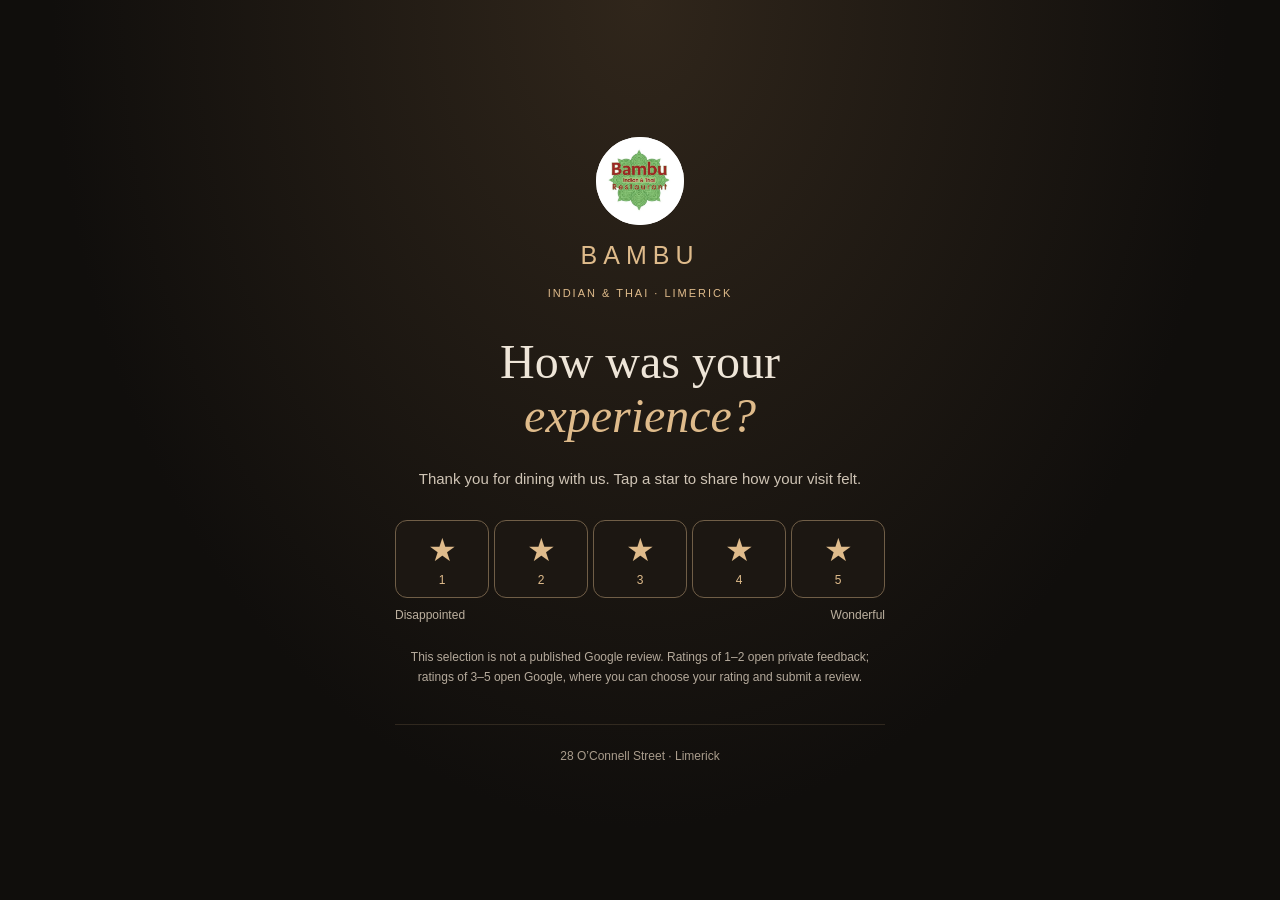
==== feedback/index.html @ 654231d2 "Add unlisted QR feedback page with rating flow and email fallback" ====
<!doctype html>
<html lang="en">
<head>
<meta charset="utf-8">
<meta name="viewport" content="width=device-width,initial-scale=1">
<meta name="robots" content="noindex,nofollow">
<title>Your experience · Bambu</title>
<link rel="stylesheet" href="/assets/css/feedback.css">
<script src="/assets/js/feedback.js" defer></script>
</head>
<body>
<main class="feedback-card">
<a class="brand" href="/" aria-label="Bambu home"><img src="/assets/logo.webp" width="88" height="88" alt="Bambu"><span>BAMBU</span></a>
<p class="eyebrow">INDIAN &amp; THAI · LIMERICK</p>
<section id="rating-screen">
<h1>How was your<br><em>experience?</em></h1>
<p>Thank you for dining with us. Tap a star to share how your visit felt.</p>
<div class="stars" role="group" aria-label="Rate your experience from one to five stars">
<button type="button" data-rating="1" aria-label="1 star"><span aria-hidden="true">★</span><small>1</small></button>
<button type="button" data-rating="2" aria-label="2 stars"><span aria-hidden="true">★</span><small>2</small></button>
<button type="button" data-rating="3" aria-label="3 stars"><span aria-hidden="true">★</span><small>3</small></button>
<button type="button" data-rating="4" aria-label="4 stars"><span aria-hidden="true">★</span><small>4</small></button>
<button type="button" data-rating="5" aria-label="5 stars"><span aria-hidden="true">★</span><small>5</small></button>
</div>
<div class="scale"><span>Disappointed</span><span>Wonderful</span></div>
<p class="note">This selection is not a published Google review. Ratings of 1–2 open private feedback; ratings of 3–5 open Google, where you can choose your rating and submit a review.</p>
</section>
<section id="private-screen" hidden>
<p class="eyebrow" id="selected-rating"></p>
<h1 tabindex="-1" id="private-title">We’re sorry.</h1>
<p>Your visit should have been better. Please tell us what we could improve.</p>
<form id="feedback-form">
<label for="guest-name">Your name <span>(optional)</span></label>
<input id="guest-name" name="name" autocomplete="name" maxlength="100">
<label for="guest-feedback">What could we improve? <span>(optional)</span></label>
<textarea id="guest-feedback" name="feedback" rows="4" maxlength="3000"></textarea>
<p class="note">Online submission is coming soon. The button below opens your email app with your feedback addressed to info@bambu.ie. Nothing is sent or saved by this website.</p>
<button class="primary" type="submit">Open email to Bambu ↗</button>
<p id="email-status" role="status"></p>
</form>
<a class="skip" href="/">Skip and return to Bambu</a>
<button class="back" type="button" id="change-rating">Change my rating</button>
</section>
<noscript><p>Please enable JavaScript to use the rating buttons, or email <a href="mailto:info@bambu.ie">info@bambu.ie</a>.</p></noscript>
<footer>28 O’Connell Street · Limerick</footer>
</main>
</body>
</html>
---- assets/css/feedback.css ----
:root{color-scheme:dark;font-family:Arial,sans-serif;color:#eee5d8;background:#100e0c}*{box-sizing:border-box}body{margin:0;min-height:100svh;display:grid;place-items:center;padding:32px 20px;background:radial-gradient(ellipse at top,#30261b 0, #100e0c 65%)}.feedback-card{width:100%;max-width:490px;text-align:center}.brand{display:inline-flex;flex-direction:column;align-items:center;gap:16px;color:#dfbb8b;text-decoration:none;letter-spacing:6px;font-size:25px}.brand img{border-radius:50%;background:white}.eyebrow{font-size:11px;letter-spacing:2px;color:#dfbb8b;margin:14px 0 32px}h1{font-family:Georgia,serif;font-size:clamp(34px,8vw,48px);line-height:1.12;font-weight:400;margin:24px 0}h1 em{color:#dfbb8b}p{line-height:1.7;color:#cfc4b5;font-size:15px}.stars{display:flex;justify-content:space-between;gap:5px;margin-top:28px}.stars button{flex:1;min-width:44px;min-height:64px;border:1px solid #705e47;border-radius:12px;background:#1c1712;color:#dfbb8b;cursor:pointer;padding:10px 2px}.stars span{font-size:32px}.stars small{display:block;margin-top:4px;font-size:12px}.stars button:hover,.stars button:focus-visible{background:#dfbb8b;color:#171310;box-shadow:0 0 18px #dfbb8b55}.scale{display:flex;justify-content:space-between;color:#bcb09f;font-size:12px;margin-top:10px}.note{font-size:12px;color:#b5aa9c;margin-top:25px}form{text-align:left}label{display:block;margin:20px 0 9px;font-size:14px}label span{color:#b5aa9c;font-size:12px}input,textarea{width:100%;background:#1c1712;border:1px solid #705e47;border-radius:8px;padding:12px;color:#fff;font:inherit;font-size:16px}textarea{resize:vertical}.primary{width:100%;background:#dfbb8b;color:#171310;border:0;border-radius:30px;min-height:48px;font-size:14px;font-weight:bold;cursor:pointer;margin:10px 0}.skip,.back{display:block;margin:12px auto;color:#dfbb8b;font-size:14px;min-height:44px;padding:12px}.back{background:none;border:none;cursor:pointer}.skip{text-decoration:none}a{color:#dfbb8b}footer{border-top:1px solid #dfbb8b25;margin-top:36px;padding-top:24px;font-size:12px;color:#a99c8c}:focus-visible{outline:2px solid #f5d7ad;outline-offset:4px}[hidden]{display:none!important}
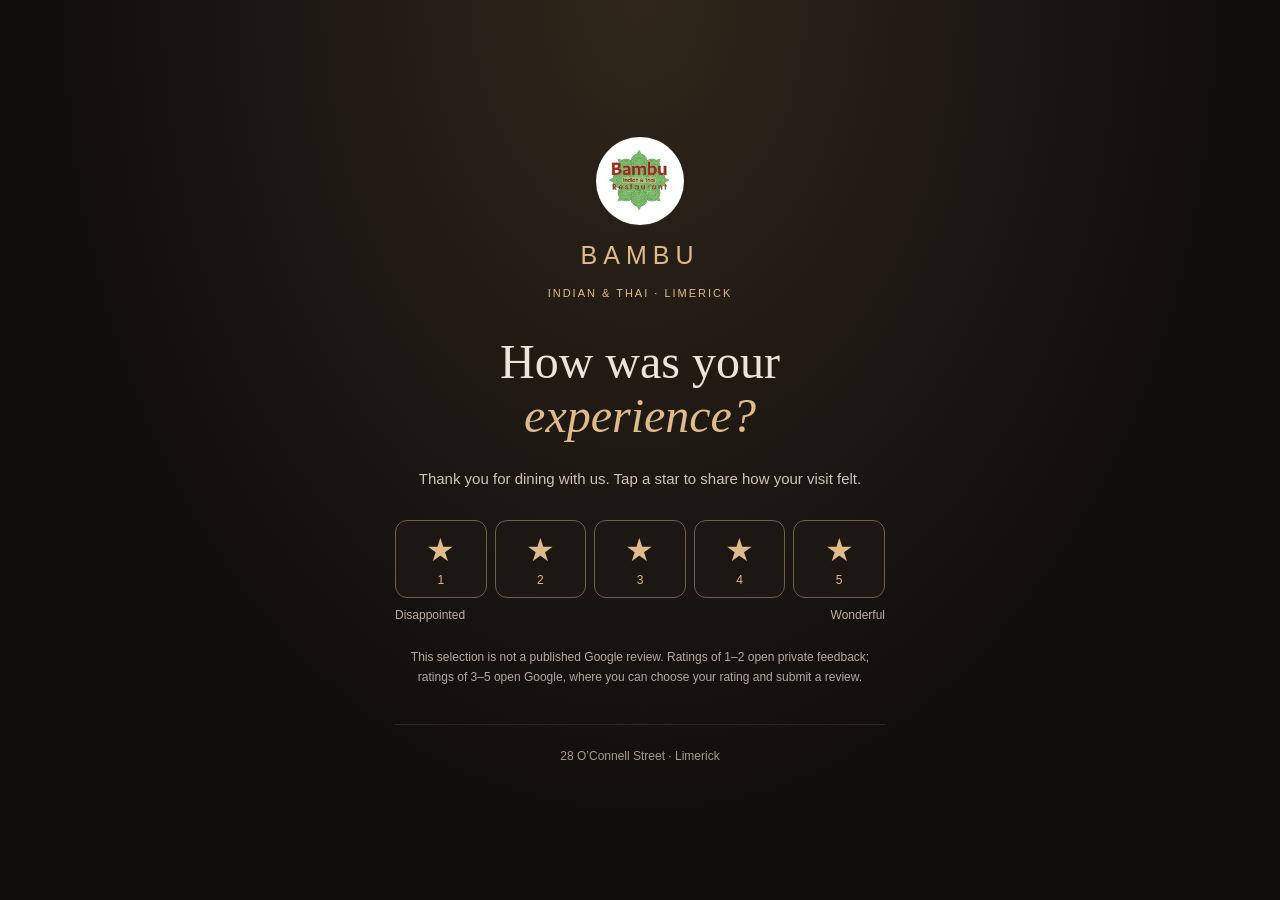
==== commit 3a4a4344: "Improve feedback page layout and touch controls for phones" ====
--- a/feedback/index.html
+++ b/feedback/index.html
@@ -2,7 +2,7 @@
 <html lang="en">
 <head>
 <meta charset="utf-8">
-<meta name="viewport" content="width=device-width,initial-scale=1">
+<meta name="viewport" content="width=device-width,initial-scale=1,viewport-fit=cover">
 <meta name="robots" content="noindex,nofollow">
 <title>Your experience · Bambu</title>
 <link rel="stylesheet" href="/assets/css/feedback.css">
@@ -31,11 +31,11 @@
 <p>Your visit should have been better. Please tell us what we could improve.</p>
 <form id="feedback-form">
 <label for="guest-name">Your name <span>(optional)</span></label>
-<input id="guest-name" name="name" autocomplete="name" maxlength="100">
+<input id="guest-name" name="name" autocomplete="name" maxlength="100" autocapitalize="words" enterkeyhint="next">
 <label for="guest-feedback">What could we improve? <span>(optional)</span></label>
-<textarea id="guest-feedback" name="feedback" rows="4" maxlength="3000"></textarea>
-<p class="note">Online submission is coming soon. The button below opens your email app with your feedback addressed to info@bambu.ie. Nothing is sent or saved by this website.</p>
-<button class="primary" type="submit">Open email to Bambu ↗</button>
+<textarea id="guest-feedback" name="feedback" rows="4" maxlength="3000" aria-describedby="email-help"></textarea>
+<button class="primary" type="submit" aria-describedby="email-help">Send your feedback</button>
+<p class="note email-help" id="email-help">Opens your email app to send your feedback to <a href="mailto:info@bambu.ie">info@bambu.ie</a>. Nothing is sent or saved by this website.</p>
 <p id="email-status" role="status"></p>
 </form>
 <a class="skip" href="/">Skip and return to Bambu</a>
--- a/assets/css/feedback.css
+++ b/assets/css/feedback.css
@@ -1 +1,41 @@
 :root{color-scheme:dark;font-family:Arial,sans-serif;color:#eee5d8;background:#100e0c}*{box-sizing:border-box}body{margin:0;min-height:100svh;display:grid;place-items:center;padding:32px 20px;background:radial-gradient(ellipse at top,#30261b 0, #100e0c 65%)}.feedback-card{width:100%;max-width:490px;text-align:center}.brand{display:inline-flex;flex-direction:column;align-items:center;gap:16px;color:#dfbb8b;text-decoration:none;letter-spacing:6px;font-size:25px}.brand img{border-radius:50%;background:white}.eyebrow{font-size:11px;letter-spacing:2px;color:#dfbb8b;margin:14px 0 32px}h1{font-family:Georgia,serif;font-size:clamp(34px,8vw,48px);line-height:1.12;font-weight:400;margin:24px 0}h1 em{color:#dfbb8b}p{line-height:1.7;color:#cfc4b5;font-size:15px}.stars{display:flex;justify-content:space-between;gap:5px;margin-top:28px}.stars button{flex:1;min-width:44px;min-height:64px;border:1px solid #705e47;border-radius:12px;background:#1c1712;color:#dfbb8b;cursor:pointer;padding:10px 2px}.stars span{font-size:32px}.stars small{display:block;margin-top:4px;font-size:12px}.stars button:hover,.stars button:focus-visible{background:#dfbb8b;color:#171310;box-shadow:0 0 18px #dfbb8b55}.scale{display:flex;justify-content:space-between;color:#bcb09f;font-size:12px;margin-top:10px}.note{font-size:12px;color:#b5aa9c;margin-top:25px}form{text-align:left}label{display:block;margin:20px 0 9px;font-size:14px}label span{color:#b5aa9c;font-size:12px}input,textarea{width:100%;background:#1c1712;border:1px solid #705e47;border-radius:8px;padding:12px;color:#fff;font:inherit;font-size:16px}textarea{resize:vertical}.primary{width:100%;background:#dfbb8b;color:#171310;border:0;border-radius:30px;min-height:48px;font-size:14px;font-weight:bold;cursor:pointer;margin:10px 0}.skip,.back{display:block;margin:12px auto;color:#dfbb8b;font-size:14px;min-height:44px;padding:12px}.back{background:none;border:none;cursor:pointer}.skip{text-decoration:none}a{color:#dfbb8b}footer{border-top:1px solid #dfbb8b25;margin-top:36px;padding-top:24px;font-size:12px;color:#a99c8c}:focus-visible{outline:2px solid #f5d7ad;outline-offset:4px}[hidden]{display:none!important}
+
+/* Fit small phones, browser chrome and on-screen keyboards without clipping. */
+html{-webkit-text-size-adjust:100%;scroll-padding-block:24px}
+body{padding:32px 20px;padding-top:max(24px,env(safe-area-inset-top));padding-right:max(20px,env(safe-area-inset-right));padding-bottom:max(24px,env(safe-area-inset-bottom));padding-left:max(20px,env(safe-area-inset-left))}
+.feedback-card{min-width:0;margin:auto}
+button,input,textarea,a{-webkit-tap-highlight-color:transparent}
+button,a{touch-action:manipulation}
+button{font-family:inherit}
+p,footer{overflow-wrap:anywhere}
+.stars{display:grid;grid-template-columns:repeat(5,minmax(0,1fr));gap:8px}
+.stars button{min-width:0;min-height:76px}
+input{min-height:50px}
+input,textarea{border-radius:12px;scroll-margin-block:24px;line-height:1.5}
+textarea{min-height:132px}
+.primary{min-height:52px;padding:14px 20px;font-size:16px;margin-top:24px}
+.primary:active,.stars button:active{background:#f0d3ac;color:#171310}
+.email-help{text-align:center;margin:10px 0 0;line-height:1.6}
+#email-status:empty{display:none}
+.skip,.back{width:100%;margin:4px auto;font-size:14px}
+#selected-rating{margin:20px 0 0}
+#private-title{margin-top:12px}
+@media(hover:hover){.primary:hover{background:#f0d3ac;box-shadow:0 0 20px #dfbb8b50}}
+@media(max-width:600px){
+ body{display:block}
+ .brand{gap:10px;font-size:22px}
+ .brand img{width:72px;height:72px}
+ .eyebrow{margin:12px 0 24px;font-size:10px;letter-spacing:1.7px}
+ h1{font-size:36px;margin:22px 0 16px}
+ p{font-size:15px;line-height:1.6}
+ .stars{margin-top:24px}
+ .note{font-size:13px;margin-top:20px}
+ .email-help{margin-top:10px}
+ footer{margin-top:24px;padding-top:20px;line-height:1.6}
+}
+@media(max-width:350px){
+ body{padding-left:max(16px,env(safe-area-inset-left));padding-right:max(16px,env(safe-area-inset-right))}
+ .stars{gap:6px}.stars span{font-size:28px}
+ h1{font-size:32px}
+}
+@media(max-height:600px) and (orientation:landscape){.brand img{width:56px;height:56px}.brand{gap:8px}body{display:block}}
